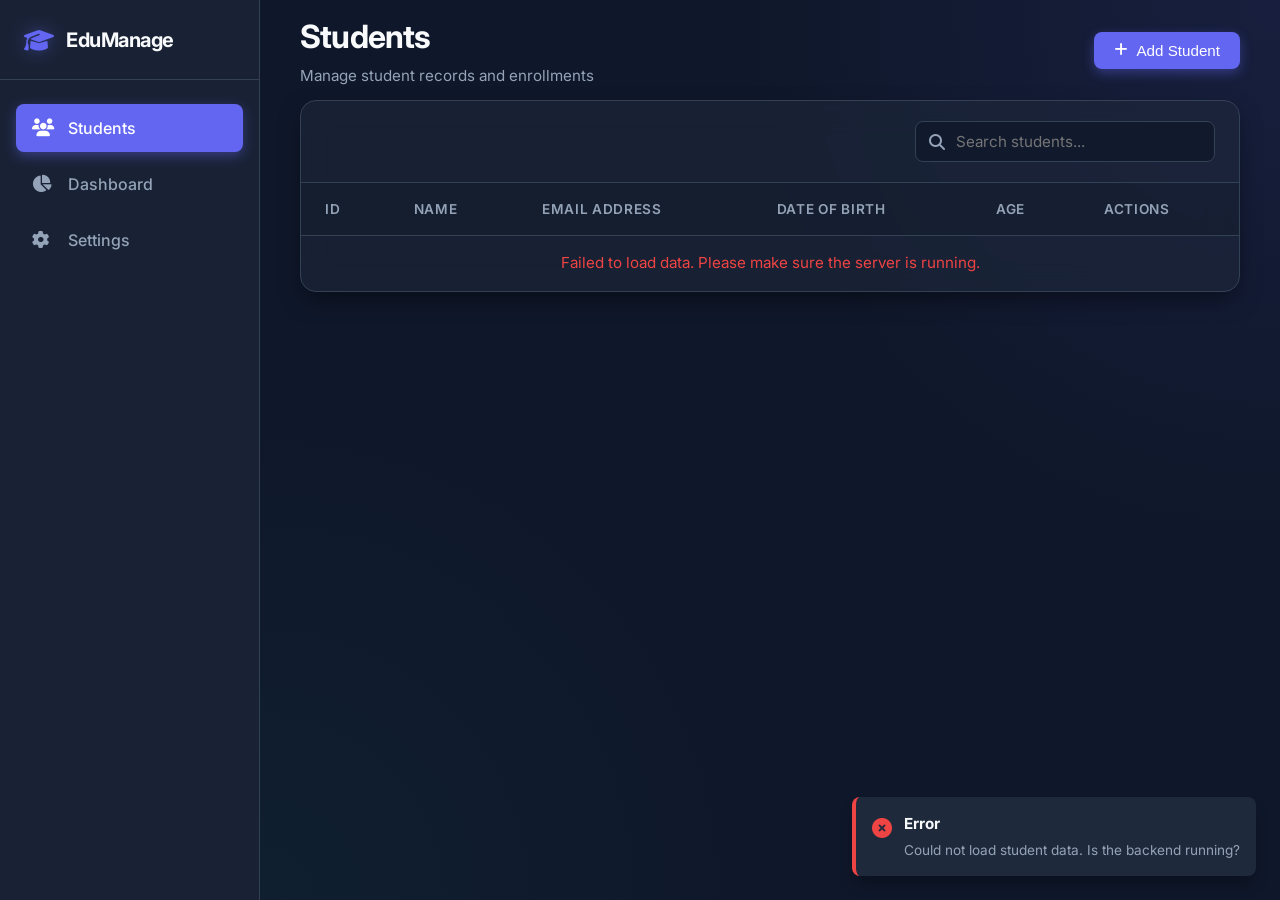
==== src/main/resources/static/index.html @ 7a38accf "add frontend UI structure, styling, and basic client-side logic for student management system" ====
<!DOCTYPE html>
<html lang="en">
<head>
    <meta charset="UTF-8">
    <meta name="viewport" content="width=device-width, initial-scale=1.0">
    <title>Student Management Dashboard</title>
    <!-- Google Fonts: Inter -->
    <link rel="preconnect" href="https://fonts.googleapis.com">
    <link rel="preconnect" href="https://fonts.gstatic.com" crossorigin>
    <link href="https://fonts.googleapis.com/css2?family=Inter:wght@400;500;600;700&display=swap" rel="stylesheet">
    <!-- FontAwesome for Icons -->
    <link rel="stylesheet" href="https://cdnjs.cloudflare.com/ajax/libs/font-awesome/6.4.0/css/all.min.css">
    <!-- Main CSS -->
    <link rel="stylesheet" href="style.css">
</head>
<body>
    <div class="app-container">
        <!-- Sidebar Navigation -->
        <aside class="sidebar">
            <div class="sidebar-header">
                <i class="fa-solid fa-graduation-cap logo-icon"></i>
                <span class="logo-text">EduManage</span>
            </div>
            <nav class="sidebar-nav">
                <a href="#" class="nav-item active">
                    <i class="fa-solid fa-users"></i>
                    <span>Students</span>
                </a>
                <a href="#" class="nav-item">
                    <i class="fa-solid fa-chart-pie"></i>
                    <span>Dashboard</span>
                </a>
                <a href="#" class="nav-item">
                    <i class="fa-solid fa-gear"></i>
                    <span>Settings</span>
                </a>
            </nav>
        </aside>

        <!-- Main Content Area -->
        <main class="main-content">
            <header class="top-header">
                <div>
                    <h1 class="page-title">Students</h1>
                    <p class="page-subtitle">Manage student records and enrollments</p>
                </div>
                <div class="header-actions">
                    <button class="btn btn-primary" onclick="openStudentModal()">
                        <i class="fa-solid fa-plus"></i> Add Student
                    </button>
                </div>
            </header>

            <section class="content-section">
                <!-- Data Table Container -->
                <div class="table-container">
                    <div class="table-header">
                        <div class="search-bar">
                            <i class="fa-solid fa-search"></i>
                            <input type="text" id="searchInput" placeholder="Search students...">
                        </div>
                    </div>
                    
                    <table class="data-table">
                        <thead>
                            <tr>
                                <th>ID</th>
                                <th>Name</th>
                                <th>Email Address</th>
                                <th>Date of Birth</th>
                                <th>Age</th>
                                <th>Actions</th>
                            </tr>
                        </thead>
                        <tbody id="studentTableBody">
                            <!-- Rows will be populated by JS -->
                            <tr>
                                <td colspan="6" class="text-center">Loading students...</td>
                            </tr>
                        </tbody>
                    </table>
                </div>
            </section>
        </main>
    </div>

    <!-- Add/Edit Student Modal -->
    <div id="studentModal" class="modal-overlay hidden">
        <div class="modal-content">
            <div class="modal-header">
                <h2 id="modalTitle">Add New Student</h2>
                <button class="close-btn" onclick="closeStudentModal()"><i class="fa-solid fa-xmark"></i></button>
            </div>
            <div class="modal-body">
                <form id="studentForm">
                    <input type="hidden" id="studentId">
                    <div class="form-group">
                        <label for="studentName">Full Name <span class="required">*</span></label>
                        <input type="text" id="studentName" placeholder="e.g., Jane Doe" required>
                    </div>
                    <div class="form-group">
                        <label for="studentEmail">Email Address <span class="required">*</span></label>
                        <input type="email" id="studentEmail" placeholder="e.g., jane@example.com" required>
                    </div>
                    <div class="form-group">
                        <label for="studentDob">Date of Birth <span class="required">*</span></label>
                        <input type="date" id="studentDob" required>
                    </div>
                </form>
            </div>
            <div class="modal-footer">
                <button class="btn btn-secondary" onclick="closeStudentModal()">Cancel</button>
                <button class="btn btn-primary" id="saveStudentBtn" onclick="saveStudent()">Save Student</button>
            </div>
        </div>
    </div>

    <!-- Toast Notifications Container -->
    <div id="toastContainer" class="toast-container"></div>

    <!-- Main JS -->
    <script src="app.js"></script>
</body>
</html>
---- src/main/resources/static/style.css ----
/* style.css - Premium Dark Aesthetic */

:root {
    /* Colors */
    --bg-dark: #0f172a;         /* Slate 900 */
    --surface: #1e293b;         /* Slate 800 */
    --surface-hover: #334155;   /* Slate 700 */
    --primary: #6366f1;         /* Indigo 500 */
    --primary-hover: #4f46e5;   /* Indigo 600 */
    --primary-glow: rgba(99, 102, 241, 0.4);
    --secondary: #14b8a6;       /* Teal 500 */
    --danger: #ef4444;          /* Red 500 */
    --danger-hover: #dc2626;    /* Red 600 */
    --text-main: #f8fafc;       /* Slate 50 */
    --text-muted: #94a3b8;      /* Slate 400 */
    --border-color: #334155;    /* Slate 700 */

    /* Typography */
    --font-family: 'Inter', sans-serif;
    
    /* Spacing & Layout */
    --border-radius-sm: 0.375rem;
    --border-radius-md: 0.5rem;
    --border-radius-lg: 1rem;
    --transition-speed: 0.2s;
}

* {
    margin: 0;
    padding: 0;
    box-sizing: border-box;
}

body {
    font-family: var(--font-family);
    background-color: var(--bg-dark);
    color: var(--text-main);
    line-height: 1.5;
    -webkit-font-smoothing: antialiased;
}

/* Layout */
.app-container {
    display: flex;
    min-height: 100vh;
}

/* Sidebar */
.sidebar {
    width: 260px;
    background-color: rgba(30, 41, 59, 0.7);
    backdrop-filter: blur(12px);
    border-right: 1px solid var(--border-color);
    display: flex;
    flex-direction: column;
}

.sidebar-header {
    height: 80px;
    display: flex;
    align-items: center;
    padding: 0 24px;
    border-bottom: 1px solid var(--border-color);
}

.logo-icon {
    font-size: 1.5rem;
    color: var(--primary);
    margin-right: 12px;
    filter: drop-shadow(0 0 8px var(--primary-glow));
}

.logo-text {
    font-size: 1.25rem;
    font-weight: 700;
    letter-spacing: -0.025em;
}

.sidebar-nav {
    padding: 24px 16px;
    display: flex;
    flex-direction: column;
    gap: 8px;
}

.nav-item {
    display: flex;
    align-items: center;
    padding: 12px 16px;
    color: var(--text-muted);
    text-decoration: none;
    border-radius: var(--border-radius-md);
    transition: all var(--transition-speed) ease;
    font-weight: 500;
}

.nav-item i {
    width: 24px;
    margin-right: 12px;
    font-size: 1.1rem;
}

.nav-item:hover {
    background-color: rgba(255, 255, 255, 0.05);
    color: var(--text-main);
}

.nav-item.active {
    background-color: var(--primary);
    color: #fff;
    box-shadow: 0 4px 12px var(--primary-glow);
}

/* Main Content */
.main-content {
    flex: 1;
    display: flex;
    flex-direction: column;
    background: radial-gradient(circle at top right, rgba(99, 102, 241, 0.1), transparent 40%),
                radial-gradient(circle at bottom left, rgba(20, 184, 166, 0.05), transparent 40%);
}

.top-header {
    height: 100px;
    padding: 0 40px;
    display: flex;
    justify-content: space-between;
    align-items: center;
}

.page-title {
    font-size: 2rem;
    font-weight: 700;
    letter-spacing: -0.025em;
}

.page-subtitle {
    color: var(--text-muted);
    font-size: 0.95rem;
    margin-top: 4px;
}

/* Buttons */
.btn {
    display: inline-flex;
    align-items: center;
    justify-content: center;
    padding: 10px 20px;
    border-radius: var(--border-radius-md);
    font-weight: 500;
    font-size: 0.95rem;
    cursor: pointer;
    border: none;
    transition: all var(--transition-speed) ease;
    gap: 8px;
}

.btn-primary {
    background-color: var(--primary);
    color: #fff;
    box-shadow: 0 4px 12px var(--primary-glow);
}

.btn-primary:hover {
    background-color: var(--primary-hover);
    transform: translateY(-1px);
    box-shadow: 0 6px 16px var(--primary-glow);
}

.btn-secondary {
    background-color: transparent;
    border: 1px solid var(--border-color);
    color: var(--text-main);
}

.btn-secondary:hover {
    background-color: var(--surface-hover);
}

/* Data Table Container */
.content-section {
    padding: 0 40px 40px;
    flex: 1;
}

.table-container {
    background-color: rgba(30, 41, 59, 0.6);
    backdrop-filter: blur(16px);
    border: 1px solid var(--border-color);
    border-radius: var(--border-radius-lg);
    box-shadow: 0 10px 25px -5px rgba(0, 0, 0, 0.5);
    overflow: hidden;
}

.table-header {
    padding: 20px 24px;
    border-bottom: 1px solid var(--border-color);
    display: flex;
    justify-content: flex-end;
}

.search-bar {
    position: relative;
    width: 300px;
}

.search-bar i {
    position: absolute;
    left: 14px;
    top: 50%;
    transform: translateY(-50%);
    color: var(--text-muted);
}

.search-bar input {
    width: 100%;
    background-color: rgba(15, 23, 42, 0.8);
    border: 1px solid var(--border-color);
    color: var(--text-main);
    padding: 10px 16px 10px 40px;
    border-radius: var(--border-radius-md);
    font-family: inherit;
    font-size: 0.95rem;
    transition: border-color var(--transition-speed) ease;
}

.search-bar input:focus {
    outline: none;
    border-color: var(--primary);
    box-shadow: 0 0 0 2px var(--primary-glow);
}

.data-table {
    width: 100%;
    border-collapse: collapse;
}

.data-table th, 
.data-table td {
    padding: 16px 24px;
    text-align: left;
}

.data-table th {
    font-size: 0.85rem;
    font-weight: 600;
    text-transform: uppercase;
    letter-spacing: 0.05em;
    color: var(--text-muted);
    border-bottom: 1px solid var(--border-color);
    background-color: rgba(15, 23, 42, 0.3);
}

.data-table td {
    border-bottom: 1px solid rgba(51, 65, 85, 0.5);
    font-size: 0.95rem;
    vertical-align: middle;
}

.data-table tbody tr {
    transition: background-color var(--transition-speed) ease;
}

.data-table tbody tr:hover {
    background-color: rgba(255, 255, 255, 0.03);
}

.data-table tbody tr:last-child td {
    border-bottom: none;
}

/* Action Buttons */
.action-btn {
    background: none;
    border: none;
    color: var(--text-muted);
    cursor: pointer;
    font-size: 1.1rem;
    padding: 6px;
    border-radius: var(--border-radius-sm);
    transition: all var(--transition-speed) ease;
}

.action-btn.edit:hover {
    color: var(--secondary);
    background-color: rgba(20, 184, 166, 0.1);
}

.action-btn.delete:hover {
    color: var(--danger);
    background-color: rgba(239, 68, 68, 0.1);
}

/* Modals */
.modal-overlay {
    position: fixed;
    top: 0;
    left: 0;
    width: 100%;
    height: 100%;
    background-color: rgba(15, 23, 42, 0.8);
    backdrop-filter: blur(4px);
    display: flex;
    align-items: center;
    justify-content: center;
    z-index: 1000;
    opacity: 0;
    visibility: hidden;
    transition: all 0.3s ease;
}

.modal-overlay.active {
    opacity: 1;
    visibility: visible;
}

.modal-content {
    background-color: var(--surface);
    border: 1px solid var(--border-color);
    border-radius: var(--border-radius-lg);
    width: 100%;
    max-width: 500px;
    box-shadow: 0 25px 50px -12px rgba(0, 0, 0, 0.5);
    transform: scale(0.95) translateY(10px);
    transition: transform 0.3s cubic-bezier(0.175, 0.885, 0.32, 1.275);
}

.modal-overlay.active .modal-content {
    transform: scale(1) translateY(0);
}

.modal-header {
    padding: 24px;
    border-bottom: 1px solid var(--border-color);
    display: flex;
    justify-content: space-between;
    align-items: center;
}

.modal-header h2 {
    font-size: 1.25rem;
    font-weight: 600;
}

.close-btn {
    background: none;
    border: none;
    color: var(--text-muted);
    font-size: 1.25rem;
    cursor: pointer;
    transition: color var(--transition-speed) ease;
}

.close-btn:hover {
    color: var(--text-main);
}

.modal-body {
    padding: 24px;
}

.form-group {
    margin-bottom: 20px;
}

.form-group label {
    display: block;
    margin-bottom: 8px;
    font-size: 0.9rem;
    font-weight: 500;
    color: var(--text-muted);
}

.form-group label .required {
    color: var(--danger);
}

.form-group input {
    width: 100%;
    background-color: rgba(15, 23, 42, 0.5);
    border: 1px solid var(--border-color);
    color: var(--text-main);
    padding: 12px 16px;
    border-radius: var(--border-radius-md);
    font-family: inherit;
    font-size: 0.95rem;
    transition: border-color var(--transition-speed) ease;
}

.form-group input:focus {
    outline: none;
    border-color: var(--primary);
    box-shadow: 0 0 0 2px var(--primary-glow);
}

.modal-footer {
    padding: 20px 24px;
    border-top: 1px solid var(--border-color);
    display: flex;
    justify-content: flex-end;
    gap: 12px;
}

/* Utility classes */
.hidden {
    display: none !important;
}

.text-center {
    text-align: center !important;
}

/* Toast Notifications */
.toast-container {
    position: fixed;
    bottom: 24px;
    right: 24px;
    display: flex;
    flex-direction: column;
    gap: 12px;
    z-index: 2000;
}

.toast {
    min-width: 300px;
    background-color: var(--surface);
    border-left: 4px solid var(--primary);
    box-shadow: 0 10px 15px -3px rgba(0, 0, 0, 0.3);
    border-radius: var(--border-radius-md);
    padding: 16px;
    display: flex;
    align-items: flex-start;
    gap: 12px;
    transform: translateX(120%);
    opacity: 0;
    transition: all 0.4s cubic-bezier(0.175, 0.885, 0.32, 1.275);
}

.toast.show {
    transform: translateX(0);
    opacity: 1;
}

.toast.success { border-left-color: var(--secondary); }
.toast.error { border-left-color: var(--danger); }

.toast-icon {
    font-size: 1.25rem;
}
.toast.success .toast-icon { color: var(--secondary); }
.toast.error .toast-icon { color: var(--danger); }
.toast.info .toast-icon { color: var(--primary); }

.toast-content h4 {
    font-size: 0.95rem;
    margin-bottom: 4px;
}

.toast-content p {
    font-size: 0.85rem;
    color: var(--text-muted);
}
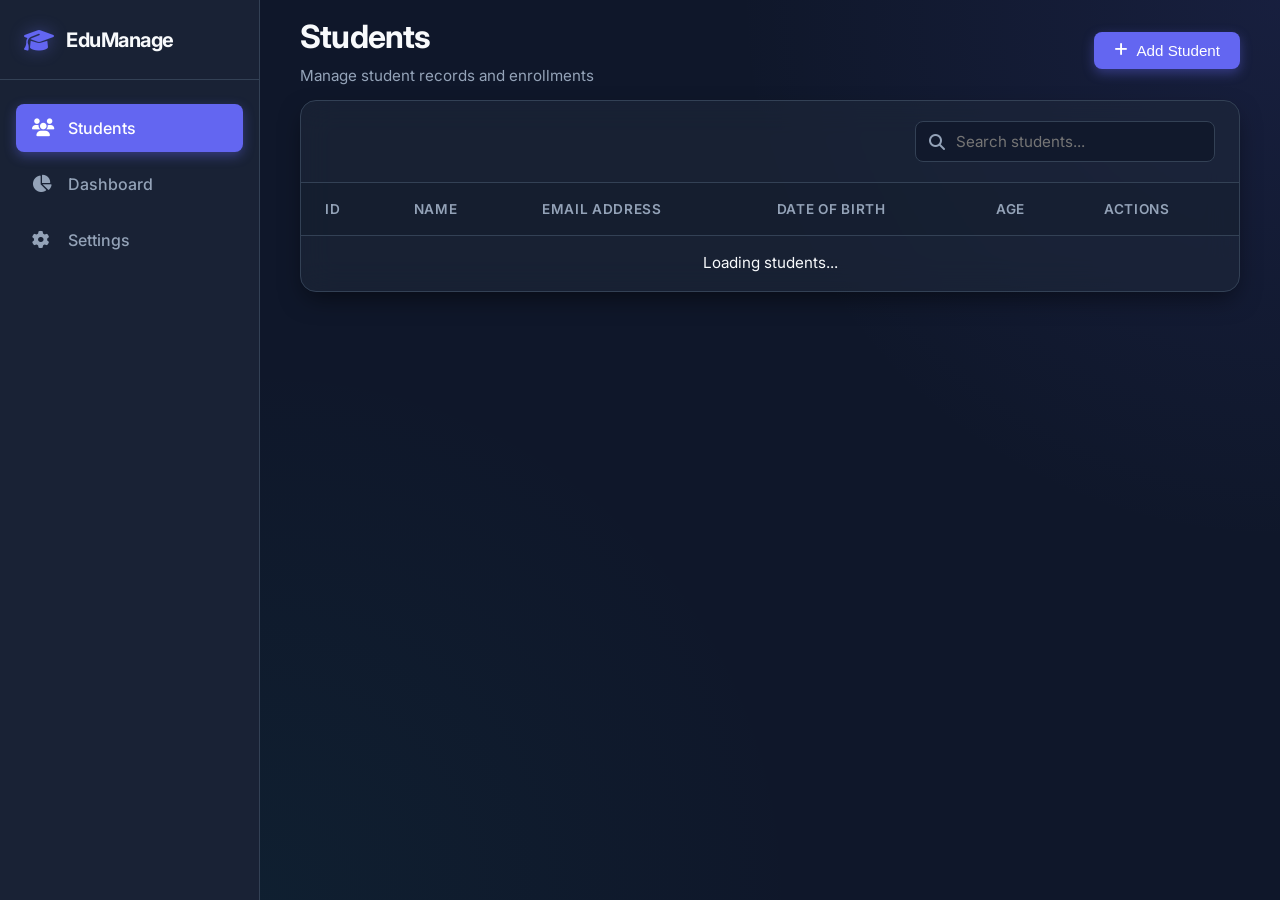
==== commit 92665329: "implement full-stack student management system with JWT authentication and dashboard UI" ====
--- a/src/main/resources/static/index.html
+++ b/src/main/resources/static/index.html
@@ -22,15 +22,15 @@
                 <span class="logo-text">EduManage</span>
             </div>
             <nav class="sidebar-nav">
-                <a href="#" class="nav-item active">
+                <a href="index.html" class="nav-item active">
                     <i class="fa-solid fa-users"></i>
                     <span>Students</span>
                 </a>
-                <a href="#" class="nav-item">
+                <a href="dashboard.html" class="nav-item">
                     <i class="fa-solid fa-chart-pie"></i>
                     <span>Dashboard</span>
                 </a>
-                <a href="#" class="nav-item">
+                <a href="#" class="nav-item" onclick="alert('Settings feature coming soon!')">
                     <i class="fa-solid fa-gear"></i>
                     <span>Settings</span>
                 </a>
@@ -106,6 +106,39 @@
                         <label for="studentDob">Date of Birth <span class="required">*</span></label>
                         <input type="date" id="studentDob" required>
                     </div>
+
+                    <hr style="border: 1px solid var(--border-color); margin: 20px 0;">
+                    <h4 style="margin-bottom: 12px; color: var(--primary);">Academic Profile</h4>
+
+                    <div style="display: grid; grid-template-columns: 1fr 1fr; gap: 16px;">
+                        <div class="form-group">
+                            <label for="studentGpa">Overall GPA</label>
+                            <input type="number" id="studentGpa" step="0.1" min="0" max="4.0" placeholder="e.g. 3.5">
+                        </div>
+                        <div class="form-group">
+                            <label for="studentAttendance">Attendance (%)</label>
+                            <input type="number" id="studentAttendance" min="0" max="100" placeholder="e.g. 95">
+                        </div>
+                    </div>
+                    
+                    <div style="display: grid; grid-template-columns: 1fr 1fr; gap: 16px;">
+                        <div class="form-group">
+                            <label for="mathScore">Math Score</label>
+                            <input type="number" id="mathScore" min="0" max="100" placeholder="0-100">
+                        </div>
+                        <div class="form-group">
+                            <label for="scienceScore">Science Score</label>
+                            <input type="number" id="scienceScore" min="0" max="100" placeholder="0-100">
+                        </div>
+                        <div class="form-group">
+                            <label for="term1Score">Term 1 Score</label>
+                            <input type="number" id="term1Score" min="0" max="100" placeholder="0-100">
+                        </div>
+                        <div class="form-group">
+                            <label for="term2Score">Term 2 Score</label>
+                            <input type="number" id="term2Score" min="0" max="100" placeholder="0-100">
+                        </div>
+                    </div>
                 </form>
             </div>
             <div class="modal-footer">
@@ -118,6 +151,30 @@
     <!-- Toast Notifications Container -->
     <div id="toastContainer" class="toast-container"></div>
 
+    <!-- Login Modal -->
+    <div id="loginModal" class="modal-overlay" style="z-index: 2000;">
+        <div class="modal-content" style="max-width: 400px; text-align: center;">
+            <div class="modal-header" style="justify-content: center;">
+                <h2><i class="fa-solid fa-lock"></i> Admin Login</h2>
+            </div>
+            <div class="modal-body" style="text-align: left;">
+                <form id="loginForm">
+                    <div class="form-group">
+                        <label for="loginUsername">Username</label>
+                        <input type="text" id="loginUsername" required>
+                    </div>
+                    <div class="form-group">
+                        <label for="loginPassword">Password</label>
+                        <input type="password" id="loginPassword" required>
+                    </div>
+                </form>
+            </div>
+            <div class="modal-footer" style="justify-content: center;">
+                <button class="btn btn-primary" style="width: 100%;" onclick="handleLogin(event)">Login to Continue</button>
+            </div>
+        </div>
+    </div>
+
     <!-- Main JS -->
     <script src="app.js"></script>
 </body>
--- a/src/main/resources/static/style.css
+++ b/src/main/resources/static/style.css
@@ -460,3 +460,109 @@
     font-size: 0.85rem;
     color: var(--text-muted);
 }
+
+/* Dashboard Specific Styles */
+.dashboard-grid {
+    display: grid;
+    gap: 24px;
+    margin-bottom: 24px;
+}
+
+.metrics-grid {
+    grid-template-columns: repeat(auto-fit, minmax(280px, 1fr));
+}
+
+.charts-grid {
+    grid-template-columns: repeat(2, 1fr);
+}
+
+.span-2 {
+    grid-column: span 2;
+}
+
+.metric-card {
+    background-color: rgba(30, 41, 59, 0.6);
+    backdrop-filter: blur(16px);
+    border: 1px solid var(--border-color);
+    border-radius: var(--border-radius-lg);
+    padding: 24px;
+    display: flex;
+    align-items: center;
+    gap: 20px;
+    box-shadow: 0 10px 25px -5px rgba(0, 0, 0, 0.5);
+    transition: transform var(--transition-speed) ease;
+}
+
+.metric-card:hover {
+    transform: translateY(-5px);
+    border-color: rgba(99, 102, 241, 0.5);
+}
+
+.metric-icon {
+    width: 64px;
+    height: 64px;
+    border-radius: 50%;
+    display: flex;
+    align-items: center;
+    justify-content: center;
+    font-size: 1.75rem;
+}
+
+.metric-data h3 {
+    font-size: 2rem;
+    font-weight: 700;
+    line-height: 1.2;
+    margin-bottom: 4px;
+}
+
+.metric-data p {
+    color: var(--text-muted);
+    font-size: 0.95rem;
+}
+
+.chart-card {
+    background-color: rgba(30, 41, 59, 0.6);
+    backdrop-filter: blur(16px);
+    border: 1px solid var(--border-color);
+    border-radius: var(--border-radius-lg);
+    box-shadow: 0 10px 25px -5px rgba(0, 0, 0, 0.5);
+    overflow: hidden;
+    display: flex;
+    flex-direction: column;
+}
+
+.chart-header {
+    padding: 20px 24px;
+    border-bottom: 1px solid var(--border-color);
+}
+
+.chart-header h3 {
+    font-size: 1.1rem;
+    font-weight: 600;
+    color: var(--text-main);
+    display: flex;
+    align-items: center;
+    gap: 10px;
+}
+
+.chart-header h3 i {
+    color: var(--primary);
+}
+
+.chart-body {
+    padding: 24px;
+    flex: 1;
+    display: flex;
+    align-items: center;
+    justify-content: center;
+    position: relative;
+    min-height: 300px;
+}
+
+.table-container.no-padding {
+    padding: 0;
+    border: none;
+    box-shadow: none;
+    border-radius: 0;
+    background: transparent;
+}
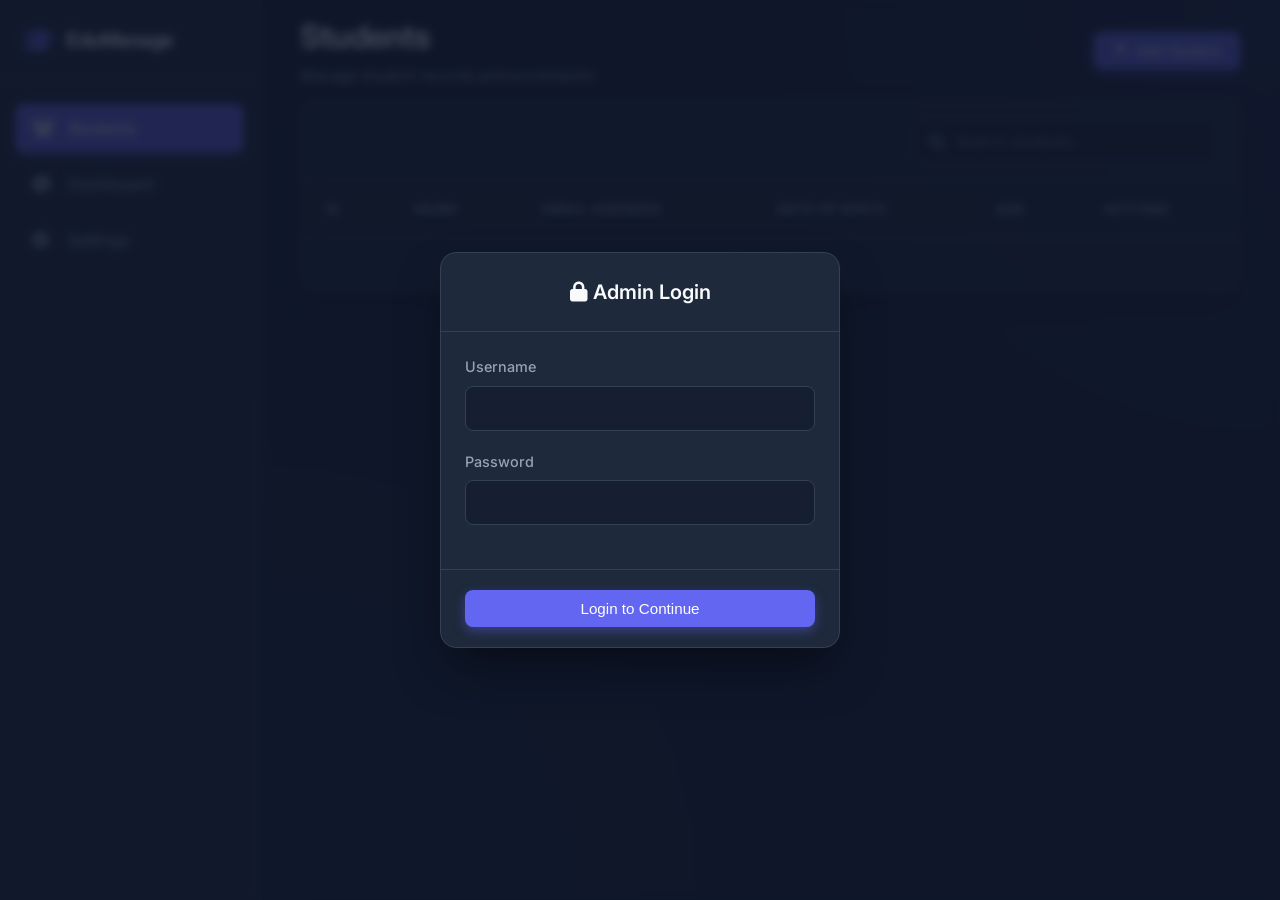
==== commit 8ebc8812: "implement student management frontend with CRUD operations and API integration" ====
--- a/src/main/resources/static/index.html
+++ b/src/main/resources/static/index.html
@@ -176,6 +176,6 @@
     </div>
 
     <!-- Main JS -->
-    <script src="app.js"></script>
+    <script src="app.js?v=1.1"></script>
 </body>
 </html>
